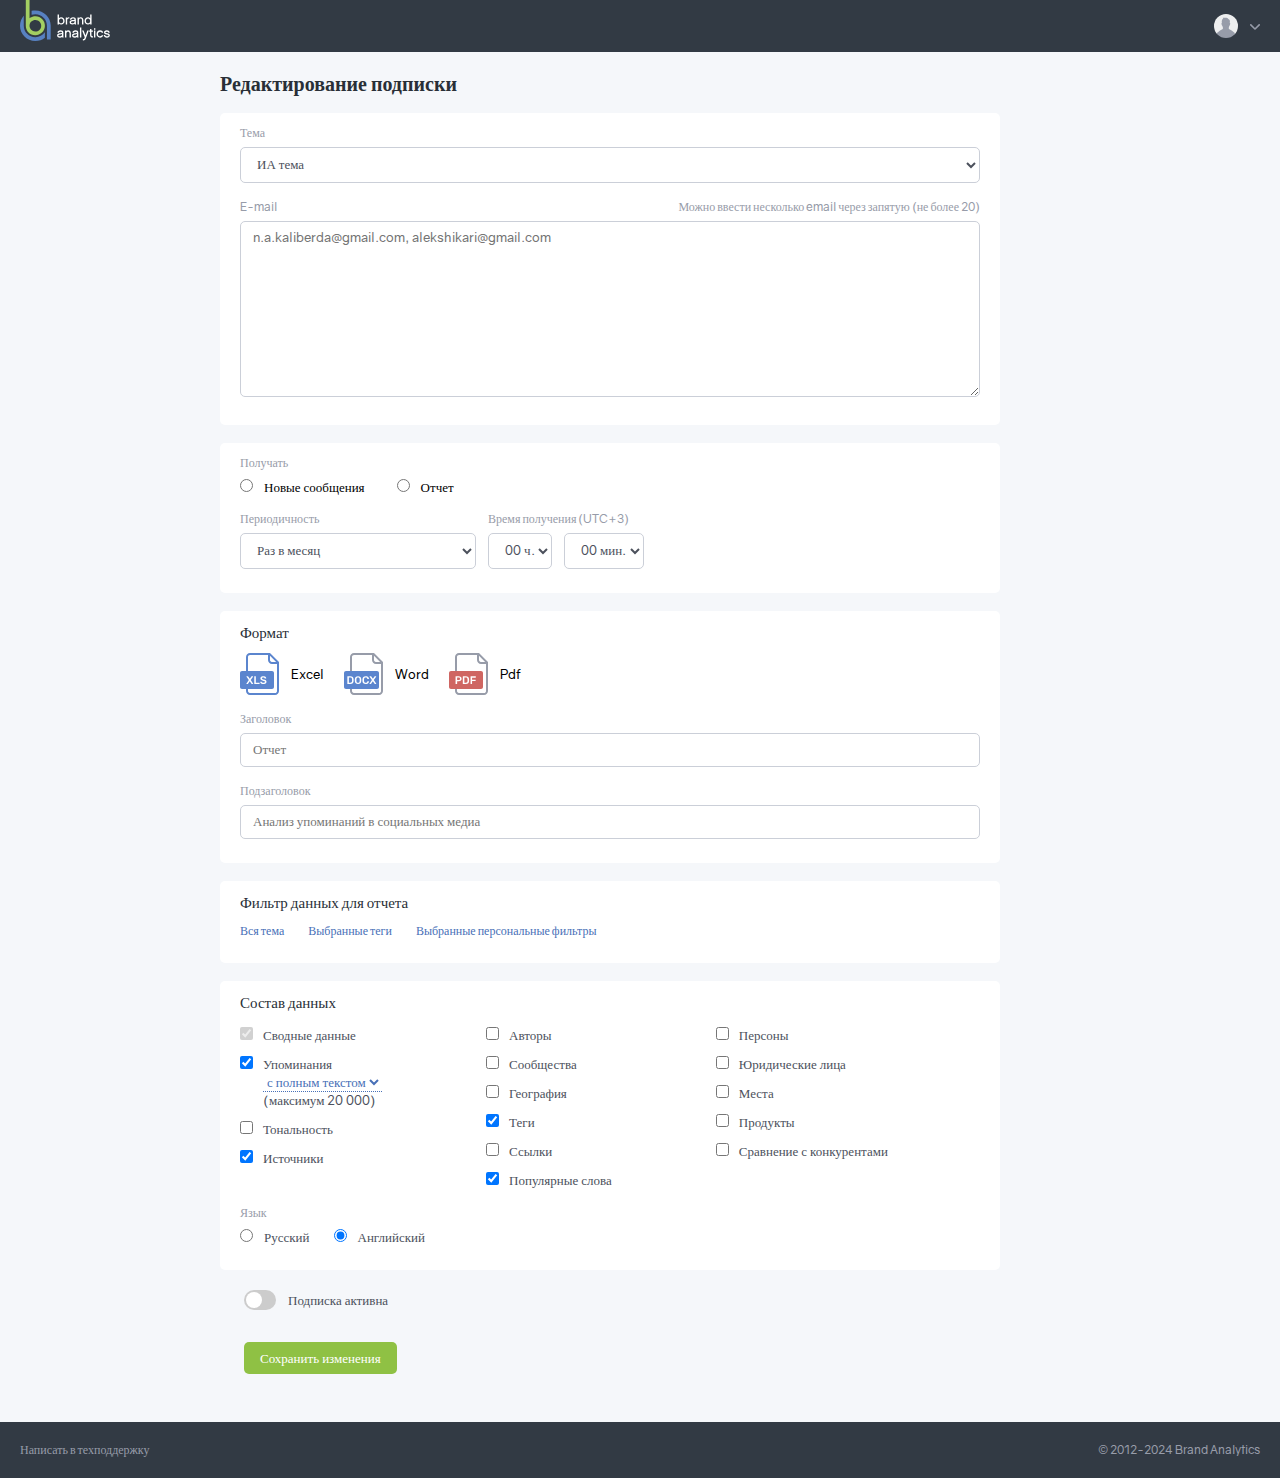
==== index.html @ 508a8312 "Update index.html" ====
<!DOCTYPE html>
<html lang="en">
<head>
    <meta charset="UTF-8">
    <meta name="viewport" content="width=device-width, initial-scale=1.0">
    <link rel="stylesheet" href="style.css">
    <title>Subscription</title>
</head>
<body>
    <header class="page__header">
        <div class="header_logo">
            <img src="img/logo_darkbackground.svg" alt="logo">
        </div>
        <nav class="header_menu"></nav>
        <div class="user">
            <img class="user_icon" src="img/Object.svg" alt="user_icon">
            <a href="#"><img class="user_menu" src="img/arrow_select_gray.svg" alt="arrow"></a>
        </div>
    </header>
    <main class="page__content">
        <form class="content_form" action="" method="post">
            <h1 class="form_title">Редактирование подписки</h1>
            <div class="form_block">
                <div class="form_block_theme">
                    <label for="theme_field" class="field_label">Тема</label>
                    <select class="theme_field block_field" name="theme" id="theme_field">
                        <option class="option_item" value="theme1">ИА тема</option>
                        <option class="option_item" value="theme2"></option>
                    </select>
                </div>
                <div class="form_block_email">
                    <div class="labelblock">
                        <label class="field_label" for="email_field">E-mail</label>
                        <p class="field_label">Можно ввести несколько email через запятую (не более 20)</p>    
                    </div>
                    <textarea class="email_field block_field" name="email" id="email_field" cols="30" rows="10" placeholder="n.a.kaliberda@gmail.com, alekshikari@gmail.com"></textarea>
                </div>
            </div>
            <div class="form_block">
                <fieldset class="form_block_recieve">
                    <legend class="field_label" for="receive_field">Получать</legend>
                    <div class="inputs_receive">
                        <div class="inputs_receive-item">
                            <input type="radio" name="receive" id="new_message">
                            <label class="input_label" for="new_message">Новые сообщения</label>
                        </div>
                        <div class="inputs_receive-item"> 
                            <input type="radio" name="receive" id="report">
                            <label class="input_label" for="report">Отчет</label>
                        </div>
                    </div>
                </fieldset>
                <div class="form_block_timeplate">
                    <div class="timeplate_period tmp_item">
                        <label for="period_field" class="field_label">Периодичность</label>
                        <select class="timeplate_field block_field" name="period" id="period_field">
                            <option class="option_item" value="1">Раз в месяц</option>
                            <option class="option_item" value="2">Раз в неделю</option>
                            <option class="option_item" value="3">Каждый день</option>
                        </select>
                    </div>
                    <div class="timeplate_date tmp_item">
                        <p class="date_field field_label">Время получения (UTC+3)</p>
                        <div class="select_time">
                            <select class="date_field block_field" name="hour" id="date_field">
                                <option class="option_item" value="00">00 ч.</div></option>
                                <option class="option_item" value="01">01 ч.</div></option>
                                <option class="option_item" value="02">02 ч.</div></option>
                                <option class="option_item" value="03">03 ч.</div></option>
                                <option class="option_item" value="04">04 ч.</div></option>
                                <option class="option_item" value="05">05 ч.</div></option>
                                <option class="option_item" value="06">06 ч.</div></option>
                                <option class="option_item" value="07">07 ч.</div></option>
                                <option class="option_item" value="08">08 ч.</div></option>
                                <option class="option_item" value="09">09 ч.</div></option>
                                <option class="option_item" value="10">10 ч.</div></option>
                                <option class="option_item" value="11">11 ч.</div></option>
                                <option class="option_item" value="12">12 ч.</div></option>
                                <option class="option_item" value="13">13 ч.</div></option>
                                <option class="option_item" value="14">14 ч.</div></option>
                                <option class="option_item" value="15">15 ч.</div></option>
                                <option class="option_item" value="16">16 ч.</div></option>
                                <option class="option_item" value="17">17 ч.</div></option>
                                <option class="option_item" value="18">18 ч.</div></option>
                                <option class="option_item" value="19">19 ч.</div></option>
                            </select>
                            <select class="date_field block_field" name="minutes" id="date_field">
                                <option class="option_item" value="00">00 мин.</div></option>
                                <option class="option_item" value="05">05 мин.</div></option>
                                <option class="option_item" value="10">10 мин.</div></option>
                                <option class="option_item" value="15">15 мин.</div></option>
                                <option class="option_item" value="20">20 мин.</div></option>
                                <option class="option_item" value="25">25 мин.</div></option>
                                <option class="option_item" value="30">30 мин.</div></option>
                                <option class="option_item" value="35">35 мин.</div></option>
                                <option class="option_item" value="40">40 мин.</div></option>
                                <option class="option_item" value="45">45 мин.</div></option>
                                <option class="option_item" value="50">50 мин.</div></option>
                                <option class="option_item" value="55">55 мин.</div></option>
                            </select>
                        </div>
                    </div>
                </div>
            </div>
            <div class="form_block">
                <div class="form_block_format">
                    <fieldset class="format_field">
                        <legend class="field_legend">Формат</legend>
                        <div class="format_options">
                            <div class="format_item">
                                <input class="format_button hidden_buttons" type="radio" name="format" class="format_input" id="excel">
                                <label for="excel" class="format_button-label">
                                    <img src="img/icon42_csv copy.svg" alt="excel"> <p>Excel</p>
                                </label>
                            </div>
                            <div class="format_item">
                                <input class="format_button hidden_buttons" type="radio" name="format" class="format_input" id="docx">
                                <label for="docx" class="format_button-label">
                                    <img src="img/icon42_csv copy-2.svg" alt="docx"> <p>Word</p>
                                </label>
                            </div>
                            <div class="format_item">
                                <input class="format_button hidden_buttons" type="radio" name="format" class="format_input" id="pdf">
                                <label for="pdf" class="format_button-label">
                                    <img src="img/icon42_csv copy 2.svg" alt="pdf"> <p>Pdf</p>
                                </label>
                            </div>
                        </div>
                    </fieldset>
                    <div class="title_field ">
                        <label class="field_label" for="title_field" >Заголовок</label>
                        <input class="form_field block_field" type="text" id="title_field" placeholder="Отчет">
                    </div>
                    <div class="title_field">
                        <label class="field_label" for="subtitle_field" >Подзаголовок</label>
                        <input class="form_field block_field" type="text" id="subtitle_field" placeholder="Анализ упоминаний в социальных медиа">
                    </div>
                </div>
            </div>
            <div class="form_block">
                <fieldset class="filter_field">
                    <legend class="field_legend">Фильтр данных для отчета</legend>
                    <div class="filter_inputs">
                        <div class="filter_item">
                            <input class="filter_button hidden_buttons" type="radio" name="filter" id="all_theme">
                            <label class="filter_button_label" for="all_theme">Вся тема</label>
                        </div>
                        <div class="filter_item">
                            <input class="filter_button hidden_buttons" type="radio" name="filter" id="tags">
                            <label class="filter_button_label" for="tags">Выбранные теги</label>
                        </div>
                        <div class="filter_item">
                            <input class="filter_button hidden_buttons" type="radio" name="filter" id="personal_filters">
                            <label class="filter_button_label" for="personal_filters">Выбранные персональные фильтры</label>
                        </div>
                    </div>
                </fieldset>
            </div>
            <div class="form_block">
                <fieldset class="check_field">
                    <legend class="field_legend">Состав данных</legend>
                    <div class="check_list">
                        <div class="check_list_item">
                            <input type="checkbox" name="" id="summary" disabled checked>
                            <label class="check_label" for="summary">Сводные данные</label>    
                        </div>
                        <div class="check_list_item">
                            <input type="checkbox" name="" id="mention" checked>
                            <label class="check_label label_box" for="mention">Упоминания
                                <select class="check_box_option" name="" id="mention_list">
                                    <option value="full_text">с полным текстом</option>
                                </select>
                                <p class="check_label">(максимум 20 000)</p>
                            </label>    
                        </div>
                        <div class="check_list_item">
                            <input type="checkbox" name="" id="tone">
                            <label class="check_label" for="tone">Тональность</label>    
                        </div>
                        <div class="check_list_item">
                            <input type="checkbox" name="" id="source" checked>
                            <label class="check_label" for="source">Источники</label>    
                        </div>
                        <div class="check_list_item">
                            <input type="checkbox" name="" id="author">
                            <label class="check_label" for="author">Авторы</label>    
                        </div>
                        <div class="check_list_item">
                            <input type="checkbox" name="" id="community">
                            <label class="check_label" for="community">Сообщества</label>    
                        </div>
                        <div class="check_list_item">
                            <input type="checkbox" name="" id="geo">
                            <label class="check_label" for="geo">География</label>    
                        </div>
                        <div class="check_list_item">
                            <input type="checkbox" name="" id="tag" checked>
                            <label class="check_label" for="tag">Теги</label>    
                        </div>
                        <div class="check_list_item">
                            <input type="checkbox" name="" id="links">
                            <label class="check_label" for="links">Ссылки</label>    
                        </div>
                        <div class="check_list_item">
                            <input type="checkbox" name="" id="popular_words" checked>
                            <label class="check_label" for="popular_words">Популярные слова</label>    
                        </div>
                        <div class="check_list_item">
                            <input type="checkbox" name="" id="person">
                            <label class="check_label" for="person">Персоны</label>    
                        </div>
                        <div class="check_list_item">
                            <input type="checkbox" name="" id="legal">
                            <label class="check_label" for="legal">Юридические лица</label>    
                        </div>
                        <div class="check_list_item">
                            <input type="checkbox" name="" id="spot">
                            <label class="check_label" for="spot">Места</label>    
                        </div>
                        <div class="check_list_item">
                            <input type="checkbox" name="" id="product">
                            <label class="check_label" for="product">Продукты</label>    
                        </div>
                        <div class="check_list_item">
                            <input type="checkbox" name="" id="compare">
                            <label class="check_label" for="compare">Сравнение с конкурентами</label>    
                        </div>
                    </div>
                </fieldset>
                <div class="lang_field">
                    <p class="field_label">Язык</p>
                    <div class="lang_options">
                        <div>                        
                            <input type="radio" name="lang" id="ru">
                            <label class="lang_label" for="ru">Русский</label>
                        </div>
                        <div>
                            <input type="radio" name="lang" id="en" checked>
                            <label class="lang_label" for="en">Английский</label>
                        </div>
                    </div>
                </div>
            </div>
            <div class="toggle">
                <div class="switch">
                    <input id="slider" type="checkbox">
                    <span class="slider round"></span>
                </div>
                <label for="slider">Подписка активна</label>
            </div>
            <button class="submit_btn" type="submit" formtarget="_self">Сохранить изменения</button>
        </form>
    </main>
    <footer>
        <div class="footer__content">
            <a href="#">Написать в техподдержку</a>
            <p>© 2012-2024 Brand Analytics</p>
        </div>
    </footer>
    <script src="script.js"></script>
</body>
</html>
---- style.css ----
* {
	padding: 0px;
	margin: 0px;
	border: none;
}
*,
*::before,
*::after {
	box-sizing: border-box;
}
a, a:link, a:visited  {
    text-decoration: none;
    color: inherit;
}
a:hover  {
    text-decoration: none;
}
aside, nav, footer, header, section, main {
	display: block;
}
h1, h2, h3, h4, h5, h6, p {
    font-size: inherit;
	font-weight: inherit;
}
ul, ul li {
	list-style: none;
}
img {
	vertical-align: top;
}
img, svg {
	max-width: 100%;
	height: auto;
}
address {
    font-style: normal;
}
input, textarea, button, select {
	font-family: inherit;
    font-size: inherit;
    color: inherit;
    background-color: transparent;
}
input::-ms-clear {
	display: none;
}
button, input[type="submit"] {
    display: inline-block;
    box-shadow: none;
    background-color: transparent;
    background: none;
    cursor: pointer;
}
input:focus, input:active,
button:focus, button:active {
    outline: none;
}
button::-moz-focus-inner {
	padding: 0;
	border: 0;
}
label {
	cursor: pointer;
}
legend {
	display: block;
}

@font-face {
    font-family: 'Gravity-Regular';
    src: url(fonts/Gravity-Regular.woff);
}
@font-face {
    font-family: 'Gravity-Bold';
    src: url(fonts/Gravity-Bold.woff);
}

.page__header, footer{
    background-color: #323A44;
    min-height: 52px;
}
.page__header{
    display: flex;
    justify-content: space-between;
    /*align-items: center;*/
    padding: 0 20px;
}
.user{
    display: flex;
    gap: 12px;
    align-items: baseline;
    padding-top: 14px;
}
.page__content{
    background-color: #F5F7FA;
    padding: 0 280px 0 220px;
}
.form_title{
    padding-top: 19px;
    font-family: 'Gravity-Bold';
    font-size: 20px;
    font-weight: 700;
    line-height: 24px;
    text-align: left;
    color: #292F37;
}
.form_block{
    background-color: #FFFFFF;
    width: 100%;
    margin-top: 18px;
    padding: 12px 20px 24px;
    border-radius: 5px;
    display: flex;
    flex-direction: column;
    gap: 16px;
}
.field_label{
    color: #979CA9;
    font-family: 'Gravity-Regular';
    font-size: 12px;
}
.block_field{
    border: 1px solid #CBCFD8;
    border-radius: 5px;
}
.form_block_theme{
    display: flex;
    flex-direction: column;
    gap: 6px;
}
.labelblock{
    display: flex;
    justify-content: space-between;
    margin-bottom: 6px;
}
select, .block_field{
    font-family: 'Gravity-Regular';
    font-size: 13px;
    line-height: 16px;
    color: #4C515C;
    background-color: #FFFFFF;
    padding: 7px 0px 9px 12px;
}
.email_field{
    width: 100%;
    padding: 7px 25px 7px 12px;
    font-family: 'Gravity-Regular';
    font-size: 13px;
    line-height: 16px;
    color: #4C515C;
}
.inputs_receive{
    display: flex;
    align-items: center;
    gap: 32px;
    font-family: 'Gravity-Regular';
    font-size: 13px;
    line-height: 16px;
    margin-top: 8px;
}
.inputs_receive{
    display: flex;
    align-items: center;
}
.input_label{
    margin-left: 8px;
}
.form_block_timeplate{
    display: flex;
    flex-direction: row;
    gap: 12px;
}
.tmp_item{
    display: flex;
    flex-direction: column;
    gap: 6px;
    min-width: 236px;
}
.select_time{
    display: flex;
    flex-direction: row;
    gap: 12px;
}
.form_block_format{
    display: flex;
    flex-direction: column;
    gap: 16px;
}
.field_legend{
    font-family: 'Gravity-Bold';
    font-size: 15px;
    line-height: 18px;
    color: #292F37;
}
.format_options{
    display: flex;
    margin-top: 12px;
    gap: 20px;
}
.format_button-label{
    display: flex;
    align-items: center;
    gap: 12px;
    font-family: 'Gravity-Regular';
    font-size: 13px;
    line-height: 16px;
}
.format_button-label:hover{
    background-color: #D8E4F9;
    padding: 8px;
    border-radius: 5px;
    transform: translateY(-7px);
    transition: 0.5s;
}
.title_field{
    display: flex;
    flex-direction: column;
    gap: 6px;
}
.filter_inputs{
    display: flex;
    margin-top: 12px;
    gap: 24px;
    color: #4870B7;
    font-family: 'Gravity-Regular';
    font-size: 12px;
    line-height: 16px;
}
.filter_button_label:hover, .filter_button_label:active{
    background: #5B85CE;
    color: #FFFFFF;
    padding: 2px 10px 4px;
    border-radius: 10px;
    transition: 0.5s;
}
.check_list{
    display: flex;
    flex-direction: column;
    flex-wrap: wrap;
    margin-top: 16px;
    gap: 12px;
    font-family: 'Gravity-Regular';
    font-size: 13px;
    color: #4C515C;
    max-height: 165px;
}
.check_list_item{
    display: flex;
    gap: 10px;
    align-items: flex-start;
}
.label_box{
    display: flex;
    flex-direction: column;
}
.check_box_option{
    border-bottom: 1px dotted #4870B7;
    color: #4870B7;
    padding: 0;
}
.lang_options{
    display: flex;
    margin-top: 8px;
    gap: 24px;
    font-family: 'Gravity-Regular';
    font-size: 13px;
    color: #4C515C;
}
.lang_label{
    margin-left: 8px;
}
.toggle{
    display: flex;
    align-items: center;
    gap: 12px;
    margin-top: 20px;
    margin-left: 24px;
    font-family: 'Gravity-Regular';
    color: #4C515C;
    font-size: 13px;
    line-height: 16px;
}
.submit_btn{
    margin: 32px 0 48px 24px;
    padding: 8px 16px;
    background-color: #8FC144;
    color: #FFFFFF;
    font-family: 'Gravity-Regular';
    font-size: 13px;
    line-height: 16px;
    border-radius: 5px;
}
.footer__content{
    display: flex;
    justify-content: space-between;
    padding: 20px;
    font-family: 'Gravity-Regular';
    font-size: 12px;
    line-height: 16px;
    color: #979CA9;
}

.hidden_buttons{
    display: none;
}




/*Slider */
.switch {
    position: relative;
    display: inline-block;
    width: 32px;
    height: 20px;
}
.switch input {
    opacity: 0;
    width: 0;
    height: 0;
}
.slider {
    position: absolute;
    cursor: pointer;
    top: 0;
    left: 0;
    right: 0;
    bottom: 0;
    background-color: #ccc;
    -webkit-transition: .4s;
    transition: .4s;
}
.slider:before {
    position: absolute;
    content: "";
    height: 16px;
    width: 16px;
    left: 2px;
    bottom: 2px;
    background-color: white;
    -webkit-transition: .4s;
    transition: .4s;
}
input:checked + .slider {
    background-color: #8FC144;
}
input:focus + .slider {
    box-shadow: 0 0 1px #8FC144;
}

input:checked + .slider:before {
    -webkit-transform: translateX(12px);
    -ms-transform: translateX(12px);
    transform: translateX(12px);
}
.slider.round {
    border-radius: 20px;
}
.slider.round:before {
    border-radius: 50%;
}
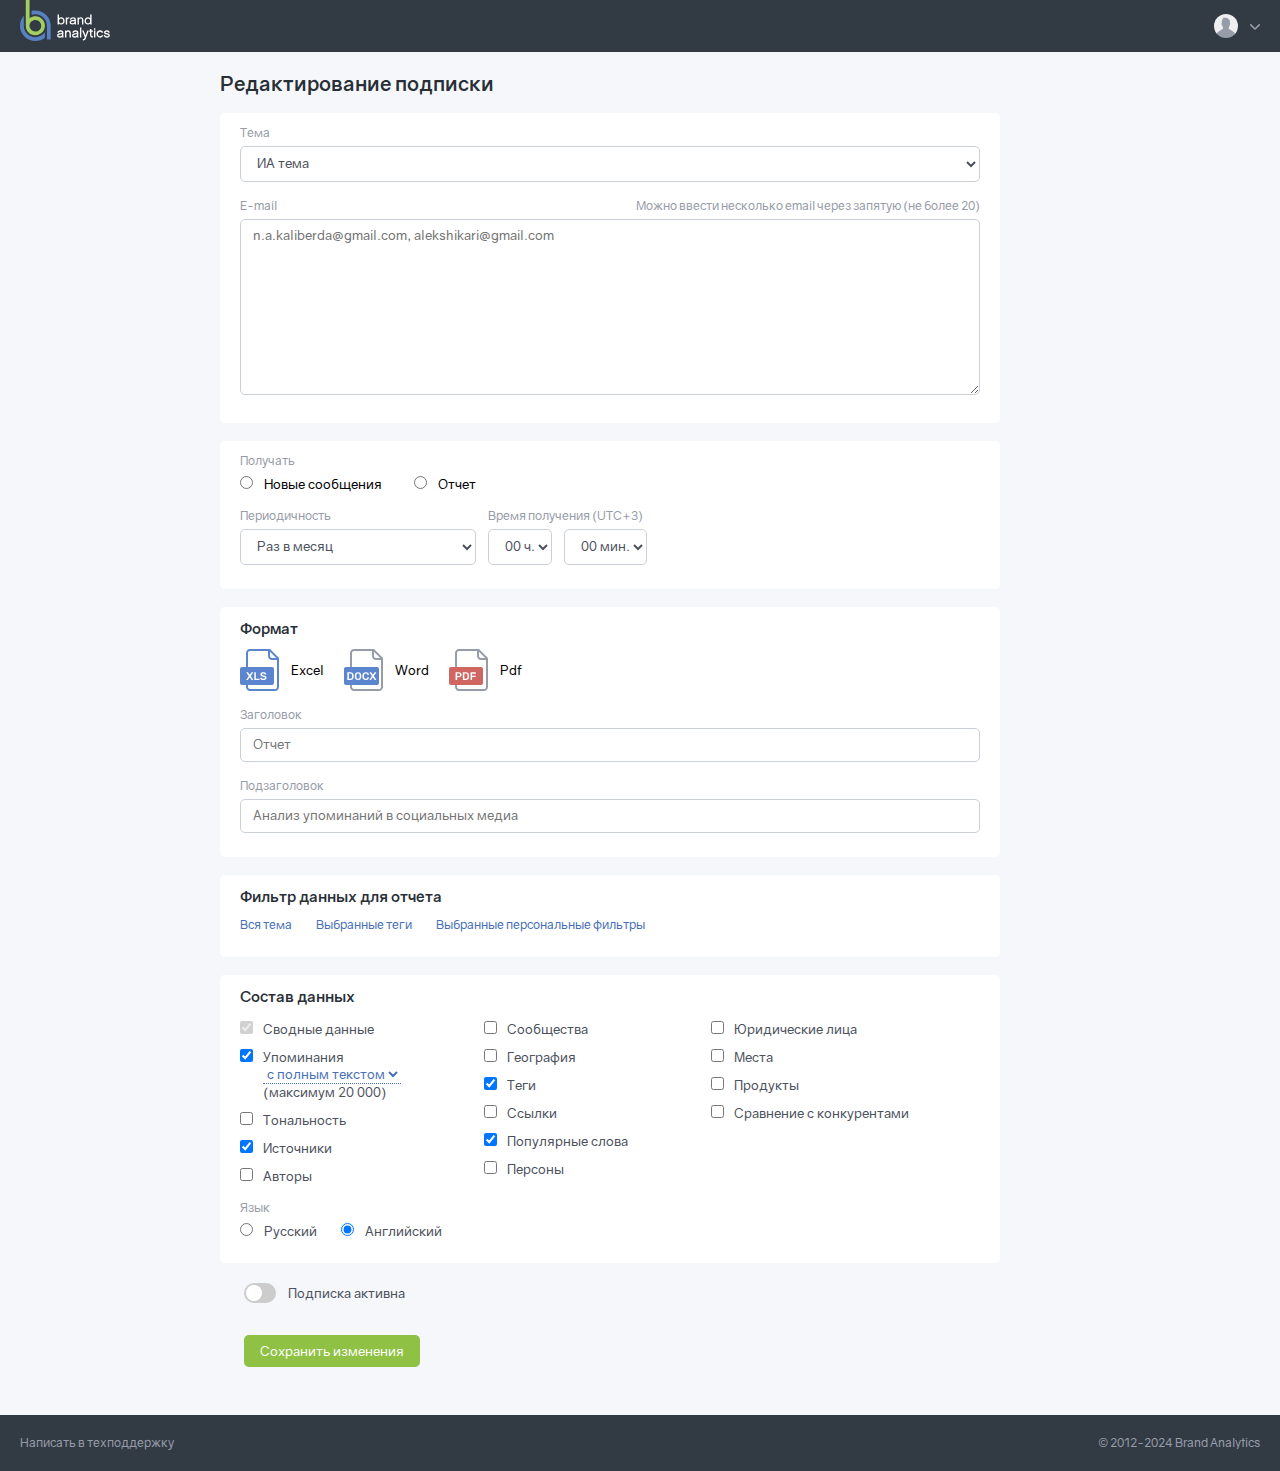
==== commit 932bde59: "сделан toggle" ====
--- a/index.html
+++ b/index.html
@@ -241,13 +241,13 @@
                     </div>
                 </div>
             </div>
-            <div class="toggle">
+            <label class="toggle">
                 <div class="switch">
                     <input id="slider" type="checkbox">
                     <span class="slider round"></span>
                 </div>
-                <label for="slider">Подписка активна</label>
-            </div>
+                <span>Подписка активна</span>
+            </label>
             <button class="submit_btn" type="submit" formtarget="_self">Сохранить изменения</button>
         </form>
     </main>
--- a/style.css
+++ b/style.css
@@ -212,6 +212,13 @@
     transform: translateY(-7px);
     transition: 0.5s;
 }
+.format_button:checked + label{
+    background-color: #D8E4F9;
+    padding: 8px;
+    border-radius: 5px;
+    transform: translateY(-7px);
+    transition: 0.5s;
+}
 .title_field{
     display: flex;
     flex-direction: column;
@@ -226,7 +233,14 @@
     font-size: 12px;
     line-height: 16px;
 }
-.filter_button_label:hover, .filter_button_label:active{
+.filter_button_label:hover, .filter_button_label:active, .active{
+    background: #5B85CE;
+    color: #FFFFFF;
+    padding: 2px 10px 4px;
+    border-radius: 10px;
+    transition: 0.5s;
+}
+.filter_button:checked + label{
     background: #5B85CE;
     color: #FFFFFF;
     padding: 2px 10px 4px;
